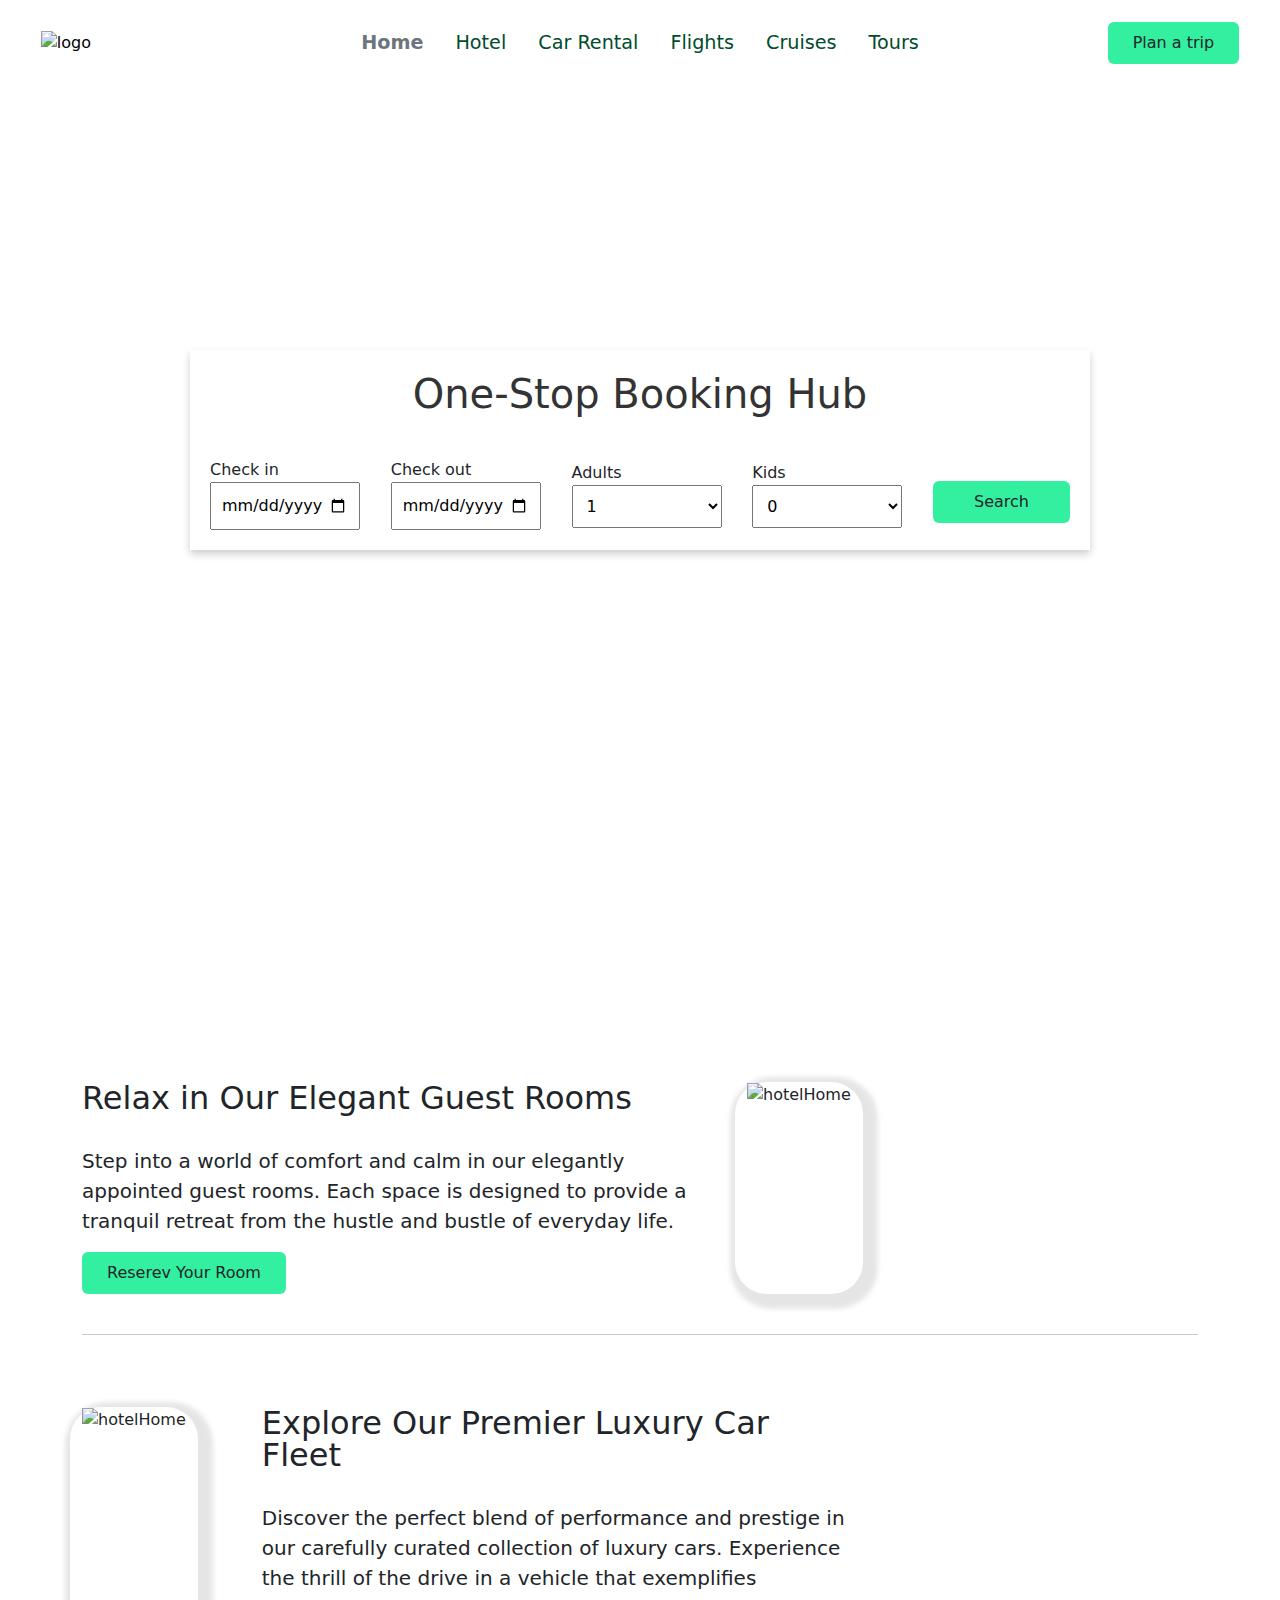
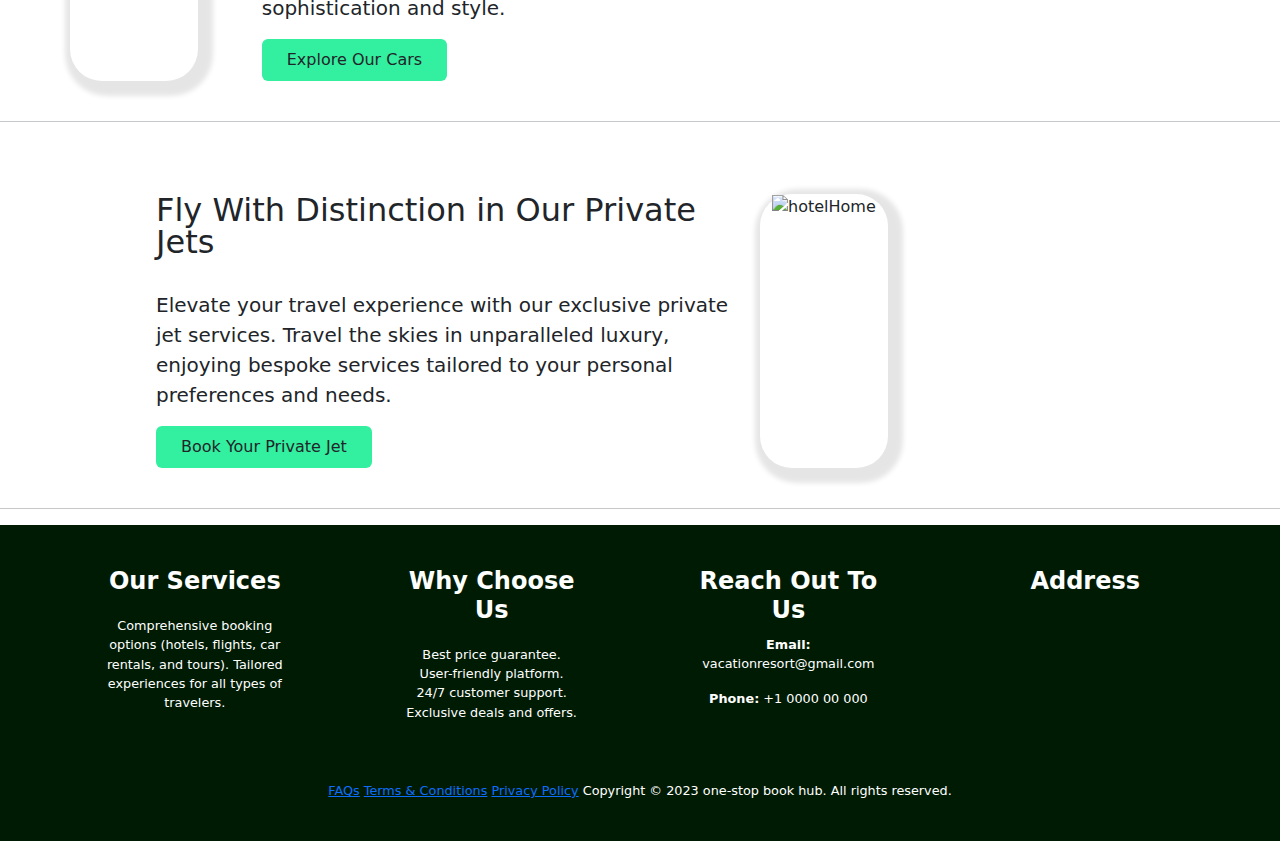
==== index.html @ 23ec32e1 "overnight stay function with updated design" ====
<!doctype html>
<html lang="en">
  <head>
    <meta charset="UTF-8" />
    <meta name="viewport" content="width=device-width, initial-scale=1.0" />
    <title>Mukarnas Spa Resort</title>
    <link
      href="https://cdn.jsdelivr.net/npm/bootstrap@5.3.3/dist/css/bootstrap.min.css"
      rel="stylesheet"
      integrity="sha384-QWTKZyjpPEjISv5WaRU9OFeRpok6YctnYmDr5pNlyT2bRjXh0JMhjY6hW+ALEwIH"
      crossorigin="anonymous"
    />
    <link rel="stylesheet" href="css/style.css" />
  </head>
  <body>
    <header
      class="d-flex align-items-center justify-content-center justify-content-md-between"
    >
      <div class="col-md-3 mb-2 mb-md-0">
        <a
          href="/"
          class="d-inline-flex link-body-emphasis text-decoration-none"
        >
          <img src="images/logo1.png" class="bi" width="90" alt="logo" />
        </a>
      </div>
      <ul class="nav col-12 col-md-auto mb-3 justify-content-center mb-md-0">
        <li>
          <a href="index.html" class="nav-link px-3 link-secondary navText"
            ><b>Home</b></a
          >
        </li>
        <li><a href="hotel.html" class="nav-link px-3 navText">Hotel</a></li>
        <li><a href="#" class="nav-link px-3 navText">Car Rental</a></li>
        <li><a href="#" class="nav-link px-3 navText">Flights</a></li>
        <li><a href="#" class="nav-link px-3 navText">Cruises</a></li>
        <li><a href="#" class="nav-link px-3 navText">Tours</a></li>
      </ul>

      <div class="col-md-3 text-end">
        <a href="booking.html" type="button" class="btn btnCustom"
          >Plan a trip</a
        >
      </div>
    </header>
    <div class="video-container">
      <video autoplay loop muted playsinline>
        <source src="images/hero-section.mp4" type="video/mp4" />
        Your browser does not support the video tag.
      </video>
    </div>
    <div class="bookingForm">
      <h1>One-Stop Booking Hub</h1>
      <div class="form-container">
        <div class="form-group">
          <label for="checkin">Check in</label>
          <input type="date" id="checkin" name="checkin" />
        </div>
        <div class="form-group">
          <label for="checkout">Check out</label>
          <input type="date" id="checkout" name="checkout" />
        </div>
        <div class="form-group">
          <label for="adults">Adults</label>
          <select id="adults" name="adults">
            <option value="1">1</option>
            <option value="2">2</option>
            <option value="3">3</option>
            <option value="3">4</option>
          </select>
        </div>
        <div class="form-group">
          <label for="kids">Kids</label>
          <select id="kids" name="kids">
            <option value="0">0</option>
            <option value="1">1</option>
            <option value="2">2</option>
            <option value="3">3</option>
            <option value="4">4</option>
          </select>
        </div>
        <a href="hotel.html" class="btn btnCustom1">Search</a>
      </div>
    </div>
    <section>
      <div class="container marketing">
        <div class="row featurette marketing1">
          <div class="col-md-7">
            <h2 class="featurette-heading fw-normal lh-1">
              Relax in Our Elegant Guest Rooms
            </h2>
            <br />
            <p class="lead">
              Step into a world of comfort and calm in our elegantly appointed
              guest rooms. Each space is designed to provide a tranquil retreat
              from the hustle and bustle of everyday life.
            </p>
            <a href="plan-a-trip.html" type="button" class="btn btnCustom"
              >Reserev Your Room</a
            >
          </div>

          <div class="col-md-5 homeShowcase">
            <img src="images/hotel-home.webp" alt="hotelHome" width="500px" />
          </div>
        </div>
        <br />
        <hr class="featurette-divider" />
        <br />
        <div class="row featurette">
          <div class="col-md-7 order-md-5 carPadding">
            <h2 class="featurette-heading fw-normal lh-1">
              Explore Our Premier Luxury Car Fleet
            </h2>
            <br />
            <p class="lead">
              Discover the perfect blend of performance and prestige in our
              carefully curated collection of luxury cars. Experience the thrill
              of the drive in a vehicle that exemplifies sophistication and
              style.
            </p>
            <a href="plan-a-trip.html" type="button" class="btn btnCustom"
              >Explore Our Cars</a
            >
          </div>
          <div class="col-md-5 order-md-1 homeShowcase">
            <img src="images/car-home.jpeg" alt="hotelHome" width="450px" />
          </div>
        </div>
      </div>
      <br />
      <hr class="featurette-divider" />
      <br />
      <div class="row featurette flightsSection">
        <div class="col-md-7">
          <h2 class="featurette-heading fw-normal lh-1">
            Fly With Distinction in Our Private Jets
          </h2>
          <br>
          <p class="lead">
            Elevate your travel experience with our exclusive private jet
            services. Travel the skies in unparalleled luxury, enjoying bespoke
            services tailored to your personal preferences and needs.
          </p>
          <a href="plan-a-trip.html" type="button" class="btn btnCustom"
              >Book Your Private Jet</a
            >
        </div>
        <div class="col-md-1 homeShowcase">
          <img src="images/flight2.jpeg" alt="hotelHome" width="500px" />
        </div>
      </div>
      <br />
      <hr class="featurette-divider" />
    </section>
    <footer class="footer">
      <div class="footerContainer">
        <div class="footerCol">
          <h3 class="footerTitle">Our Services</h3>
          <p class="footerText">
            Comprehensive booking options (hotels, flights, car rentals, and
            tours). Tailored experiences for all types of travelers.
          </p>
        </div>
        <div class="footerCol">
          <h3 class="footerTitle">Why Choose Us</h3>
          <p class="footerText">
            Best price guarantee. <br />
            User-friendly platform. <br />
            24/7 customer support. <br />
            Exclusive deals and offers.
          </p>
        </div>
        <div class="footerCol">
          <h4>Reach Out To Us</h4>
          <p><span>Email:</span> vacationresort@gmail.com</p>
          <p><span>Phone:</span> +1 0000 00 000</p>
        </div>
        <div class="footerCol">
          <h4>Address</h4>
          <div class="mapOuter">
            <div class="gmapCanvas">
              <iframe
                src="https://www.google.com/maps/embed?pb=!1m18!1m12!1m3!1d3482.0431096918974!2d-81.00765158917407!3d29.222286456953142!2m3!1f0!2f0!3f0!3m2!1i1024!2i768!4f13.1!3m3!1m2!1s0x88e6da16e2d50bfd%3A0x79fb5bd711b6cf66!2sWorld&#39;s%20Most%20Famous%20Beach!5e0!3m2!1sen!2sus!4v1715254131871!5m2!1sen!2sus"
                width="600"
                height="450"
                style="border: 0"
                allowfullscreen=""
                loading="lazy"
                referrerpolicy="no-referrer-when-downgrade"
              ></iframe>
              <link rel="stylesheet" href="" />
            </div>
          </div>
        </div>
      </div>
      <div class="footerBar">
        <a href="#" class="footerLink">FAQs</a>
        <a href="#" class="footerLink">Terms & Conditions</a>
        <a href="#" class="footerLink">Privacy Policy</a>
        <span> </span> Copyright © 2023 one-stop book hub. All rights reserved.
      </div>
    </footer>
  </body>
</html>
---- css/style.css ----
header {
  background: #ffffff;
  padding: 0px 20px;
  margin: 1.3em;
}

.navText {
  font-size: 1.2em;
  list-style: none;
  color: #004c2c;
}
.btnCustom {
  background-color: #33efa0;
  padding: 0.5em 1.5em;
}
.video-container {
  position: relative;
  height: 100vh;
  margin: 0em;
  /* overflow: hidden; */
}

video {
  width: 100%;
  height: 100%;
  object-fit: cover;
}

.form-container {
  display: flex;
  justify-content: space-between;
  align-items: center;
  flex-wrap: wrap;
}

.form-group {
  display: flex;
  flex-direction: column;
  margin-right: 10px; /* Adds space between form groups */
}

input[type="date"],
select {
  width: 150px;
}

.bookingForm {
  position: absolute;
  top: 50%;
  left: 50%;
  transform: translate(-50%, -50%);
  background: rgba(255, 255, 255, 0.8);
  padding: 20px;
  width: 900px;
  box-shadow: 0 4px 8px rgba(0, 0, 0, 0.2);
}

.bookingForm h1 {
  color: #333;
  text-align: center;
  margin-bottom: 1em;
}

.bookingForm form {
  margin-top: 3em;
  display: grid;
  gap: 10px;
}

.bookingForm input,
.bookingForm select {
  padding: 10px;
}
.marketing1 {
  padding-top: 4em;
}
.flightsSection {
  margin-left: 9em;
  margin-right: 5em;
}
.btnCustom1 {
  background-color: #33efa0;
  padding: 0.5em 2.5em;
  margin-top: 1em;
  text-align: center;
  display: flex;
  flex-direction: column;
}
.btnCustom2 {
  background-color: #33efa0;
  text-align: center;
  padding: 0.5em;
  font-size: 1.5em;
}
.row {
  margin-top: 2em;
}
/* .checked {
  color: orange;
}
.checked1 {
  color: orange;
  padding-left: 0.5em;
} */
.footer {
  width: 100%;
  background-color: #001b03;
  color: white;
  padding: 2em;
}

.footerContainer {
  display: flex;
  flex-wrap: wrap;
  justify-content: space-evenly;
  align-items: flex-start;
  gap: 24px;
  color: var(--secondary-color);
}

.footerCol {
  flex: 1;
  max-width: 200px;
  margin: 10px;
  text-align: center;
  flex-direction: column;
}

.footerCol:nth-child(2) {
  margin-top: 10px;
}

.footerCol h3 {
  color: white;
  font-size: 1.5rem;
  font-weight: 600;
  margin-bottom: 20px;
}

.footerCol h3 span {
  color: white;
}

.footerCol p {
  font-size: 0.8rem;
  cursor: pointer;
  transition: 0.3s;
}

.footerCol p:hover {
  color: #00ff9d;
  font-size: 15px;
}

.footerCol p span {
  font-weight: 600;
}

.footerCol h4 {
  font-size: 1.5rem;
  font-weight: 600;
  margin-bottom: 10px;
}

.footerBar {
  max-width: var(--max-width);
  margin-top: 2em;
  padding: 0.5rem;
  text-align: center;
  font-size: 0.8rem;
}

.gmapCanvas {
  overflow: hidden;
  height: 8em;
  width: 10em;
}

.trip {
  background-color: var(--secondary-color);
  max-width: var(--max-width);
}

.tripContainer :is(.sectionTitle, .sectionSubtitle, .view__all) {
  text-align: center;
  margin-right: auto;
  margin-left: auto;
}

.tripGrid {
  display: grid;
  grid-template-columns: repeat(3, 1fr);
  gap: 2rem;
  margin: 4rem 0;
}
.hotelM {
  padding: 2em 2em 2em 2em;
  background-color: #f7fffccc;
  box-shadow: #003921;
}
.tripCard {
  border-radius: 1rem;
  overflow: hidden;
  box-shadow: 5px 5px 30px rgba(0, 0, 0, 0.1);
}

.tripCard:hover {
  transform: scale(1.1);
  cursor: pointer;
}

.tripDetails {
  padding: 1rem;
  display: grid;
  font-size: 1.5rem;
  font-weight: 600;
  color: var(--text-same);
  background-color: var(--extra-light);
  cursor: pointer;
}

.tripCardDetails {
  align-items: center;
  padding-right: 3em;
}
.tripDetails1 {
  display: grid;
  gap: 0.5rem;
  font-size: 0.8rem;
  font-weight: 300;
  color: var(--text-same);
  background-color: var(--extra-light);
  cursor: pointer;
}
.tripDetails1 span {
  font-size: 1.1em;
  font-weight: 350;
}
.rating {
  color: goldenrod;
}

.bookingPrice {
  display: flex;
  align-items: flex-end;
  text-size-adjust: 35px;
  justify-content: space-between;
}

.price {
  font-weight: 400px;
  font-size: 1.2em;
}
.priceSpan {
  font-size: 0.7em;
}

.book__now {
  padding: 0.5rem 1.5rem;
  color: var(--primary-color);
  outline: none;
  border: 1px solid var(--primary-color);
  border-radius: 5rem;
  background-color: transparent;
  cursor: pointer;
  transition: 0.3s;
}

.book__now:hover {
  color: var(--extra-light);
  background-color: var(--primary-color);
}

.homeShowcase {
  width: fit-content;
  border-radius: 2em;
  overflow: -moz-hidden-unscrollable;
  box-shadow: 5px 5px 5px 10px rgba(0, 0, 0, 0.1);
  transition: 2s;
}

.homeShowcase:hover {
  transform: scale(1.1);
  cursor: pointer;
}

.carPadding {
  padding-left: 4em;
}

.boxShadow {
padding-top: 3em;
padding-bottom: 5em;
padding-left: 5em;
padding-right: 5em;
box-shadow: 5px 5px 30px rgba(0, 0, 0, 0.1);
border-radius: 2em;
background-color: #ffffff;

}
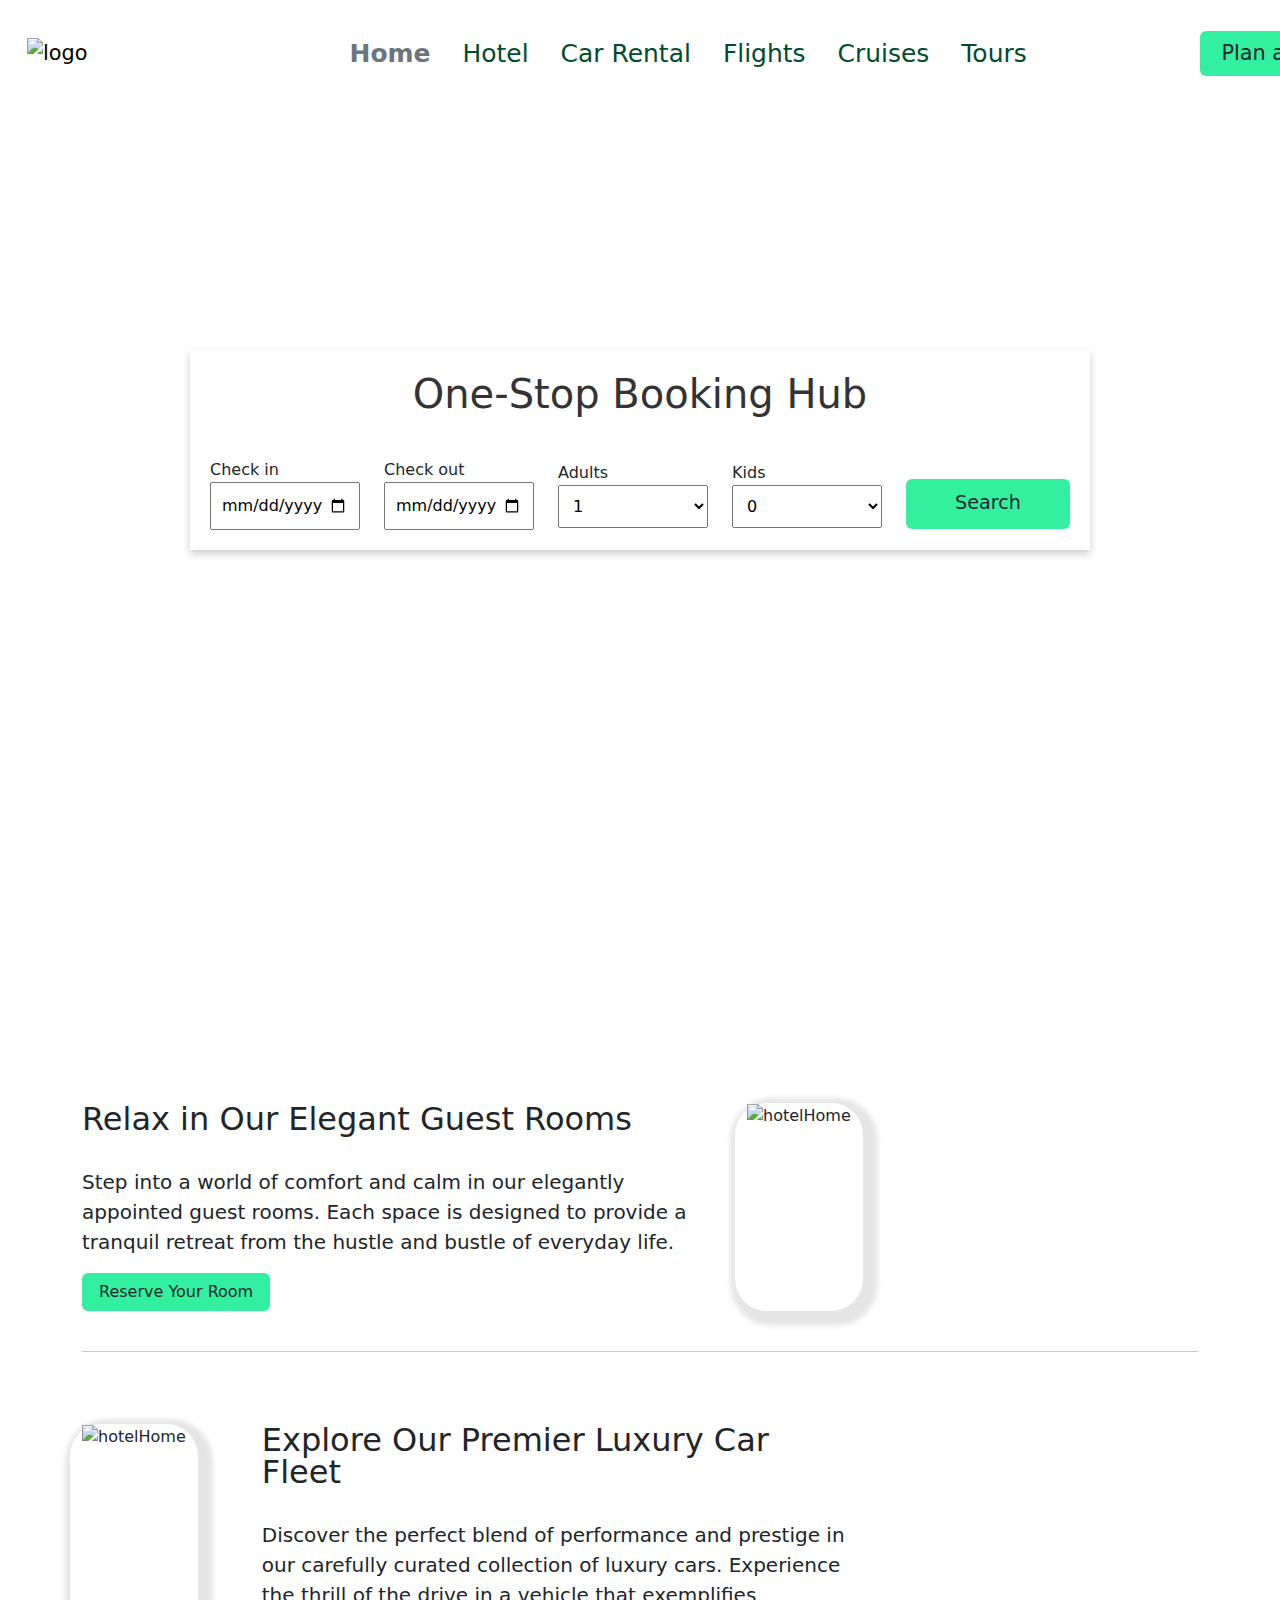
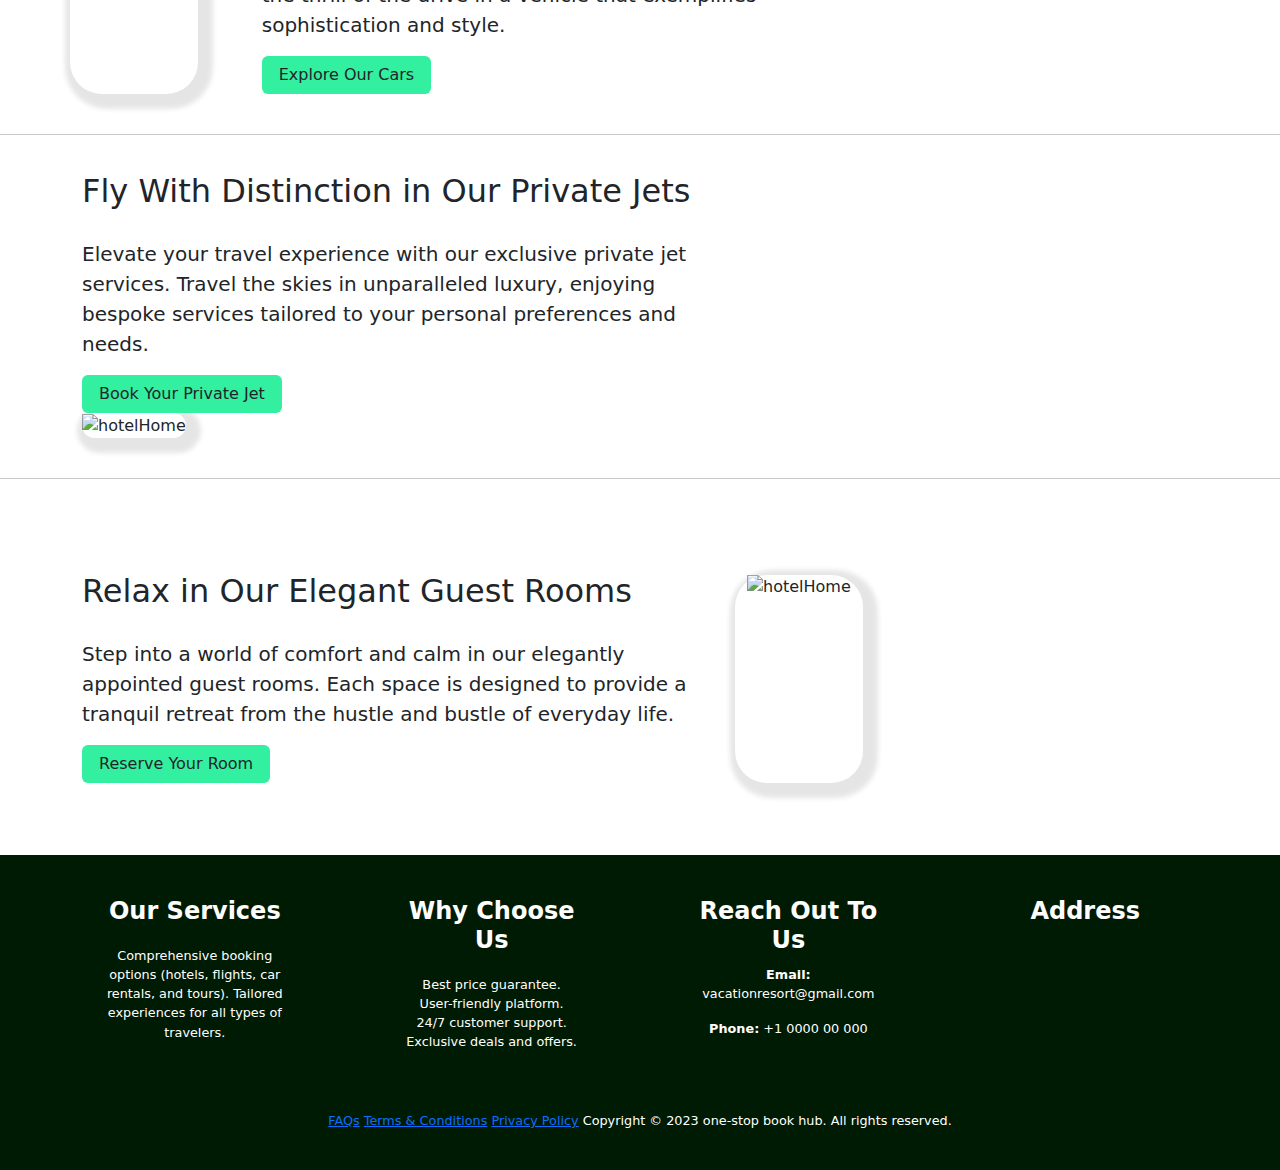
==== commit 7bed6f5b: "fixing alignment" ====
--- a/index.html
+++ b/index.html
@@ -31,7 +31,9 @@
           >
         </li>
         <li><a href="hotel.html" class="nav-link px-3 navText">Hotel</a></li>
-        <li><a href="#" class="nav-link px-3 navText">Car Rental</a></li>
+        <li>
+          <a href="car-rental.html" class="nav-link px-3 navText">Car Rental</a>
+        </li>
         <li><a href="#" class="nav-link px-3 navText">Flights</a></li>
         <li><a href="#" class="nav-link px-3 navText">Cruises</a></li>
         <li><a href="#" class="nav-link px-3 navText">Tours</a></li>
@@ -95,8 +97,8 @@
               guest rooms. Each space is designed to provide a tranquil retreat
               from the hustle and bustle of everyday life.
             </p>
-            <a href="plan-a-trip.html" type="button" class="btn btnCustom"
-              >Reserev Your Room</a
+            <a href="plan-a-trip.html" class="btn btnCustom"
+              >Reserve Your Room</a
             >
           </div>
 
@@ -131,27 +133,50 @@
       <br />
       <hr class="featurette-divider" />
       <br />
-      <div class="row featurette flightsSection">
+      <div class="container marketing">
         <div class="col-md-7">
           <h2 class="featurette-heading fw-normal lh-1">
             Fly With Distinction in Our Private Jets
           </h2>
-          <br>
+          <br />
           <p class="lead">
             Elevate your travel experience with our exclusive private jet
             services. Travel the skies in unparalleled luxury, enjoying bespoke
             services tailored to your personal preferences and needs.
           </p>
           <a href="plan-a-trip.html" type="button" class="btn btnCustom"
-              >Book Your Private Jet</a
-            >
-        </div>
-        <div class="col-md-1 homeShowcase">
+            >Book Your Private Jet</a
+          >
+        </div>
+        <div class="col-md-3 homeShowcase">
           <img src="images/flight2.jpeg" alt="hotelHome" width="500px" />
         </div>
       </div>
       <br />
       <hr class="featurette-divider" />
+      <div class="container marketing">
+        <div class="row featurette marketing1">
+          <div class="col-md-7">
+            <h2 class="featurette-heading fw-normal lh-1">
+              Relax in Our Elegant Guest Rooms
+            </h2>
+            <br />
+            <p class="lead">
+              Step into a world of comfort and calm in our elegantly appointed
+              guest rooms. Each space is designed to provide a tranquil retreat
+              from the hustle and bustle of everyday life.
+            </p>
+            <a href="plan-a-trip.html" class="btn btnCustom"
+              >Reserve Your Room</a
+            >
+          </div>
+
+          <div class="col-md-5 homeShowcase">
+            <img src="images/hotel-home.webp" alt="hotelHome" width="500px" />
+          </div>
+        </div>
+        <br>
+        <br><br>
     </section>
     <footer class="footer">
       <div class="footerContainer">
--- a/css/style.css
+++ b/css/style.css
@@ -1,7 +1,7 @@
 header {
   background: #ffffff;
-  padding: 0px 20px;
   margin: 1.3em;
+  font-size: 1.3em;
 }
 
 .navText {
@@ -11,7 +11,16 @@
 }
 .btnCustom {
   background-color: #33efa0;
-  padding: 0.5em 1.5em;
+  font-size: 1em;
+  padding-left: 1em;
+  padding-right: 1em;
+}
+
+.btnCustom4 {
+  background-color: #33efa0;
+  font-size: 0.8em;
+  padding-left: 1em;
+  padding-right: 1em;
 }
 .video-container {
   position: relative;
@@ -80,6 +89,7 @@
 }
 .btnCustom1 {
   background-color: #33efa0;
+  font-size: 1.2em;
   padding: 0.5em 2.5em;
   margin-top: 1em;
   text-align: center;
@@ -190,9 +200,19 @@
 .tripGrid {
   display: grid;
   grid-template-columns: repeat(3, 1fr);
-  gap: 2rem;
-  margin: 4rem 0;
-}
+  gap: 20px;
+  padding: 20px;
+}
+
+@media (width < 1000px) {
+  .tripGrid {
+    grid-template-columns: repeat(
+      1,
+      1fr
+    ); /* Switch to a single column on small screens */
+  }
+}
+
 .hotelM {
   padding: 2em 2em 2em 2em;
   background-color: #f7fffccc;
@@ -212,7 +232,7 @@
 .tripDetails {
   padding: 1rem;
   display: grid;
-  font-size: 1.5rem;
+  font-size: 1.8rem;
   font-weight: 600;
   color: var(--text-same);
   background-color: var(--extra-light);
@@ -226,7 +246,7 @@
 .tripDetails1 {
   display: grid;
   gap: 0.5rem;
-  font-size: 0.8rem;
+  font-size: 1rem;
   font-weight: 300;
   color: var(--text-same);
   background-color: var(--extra-light);
@@ -289,12 +309,11 @@
 }
 
 .boxShadow {
-padding-top: 3em;
-padding-bottom: 5em;
-padding-left: 5em;
-padding-right: 5em;
-box-shadow: 5px 5px 30px rgba(0, 0, 0, 0.1);
-border-radius: 2em;
-background-color: #ffffff;
-
-}+  padding-top: 3em;
+  padding-bottom: 5em;
+  padding-left: 5em;
+  padding-right: 5em;
+  box-shadow: 5px 5px 30px rgba(0, 0, 0, 0.1);
+  border-radius: 2em;
+  background-color: #ffffff;
+}
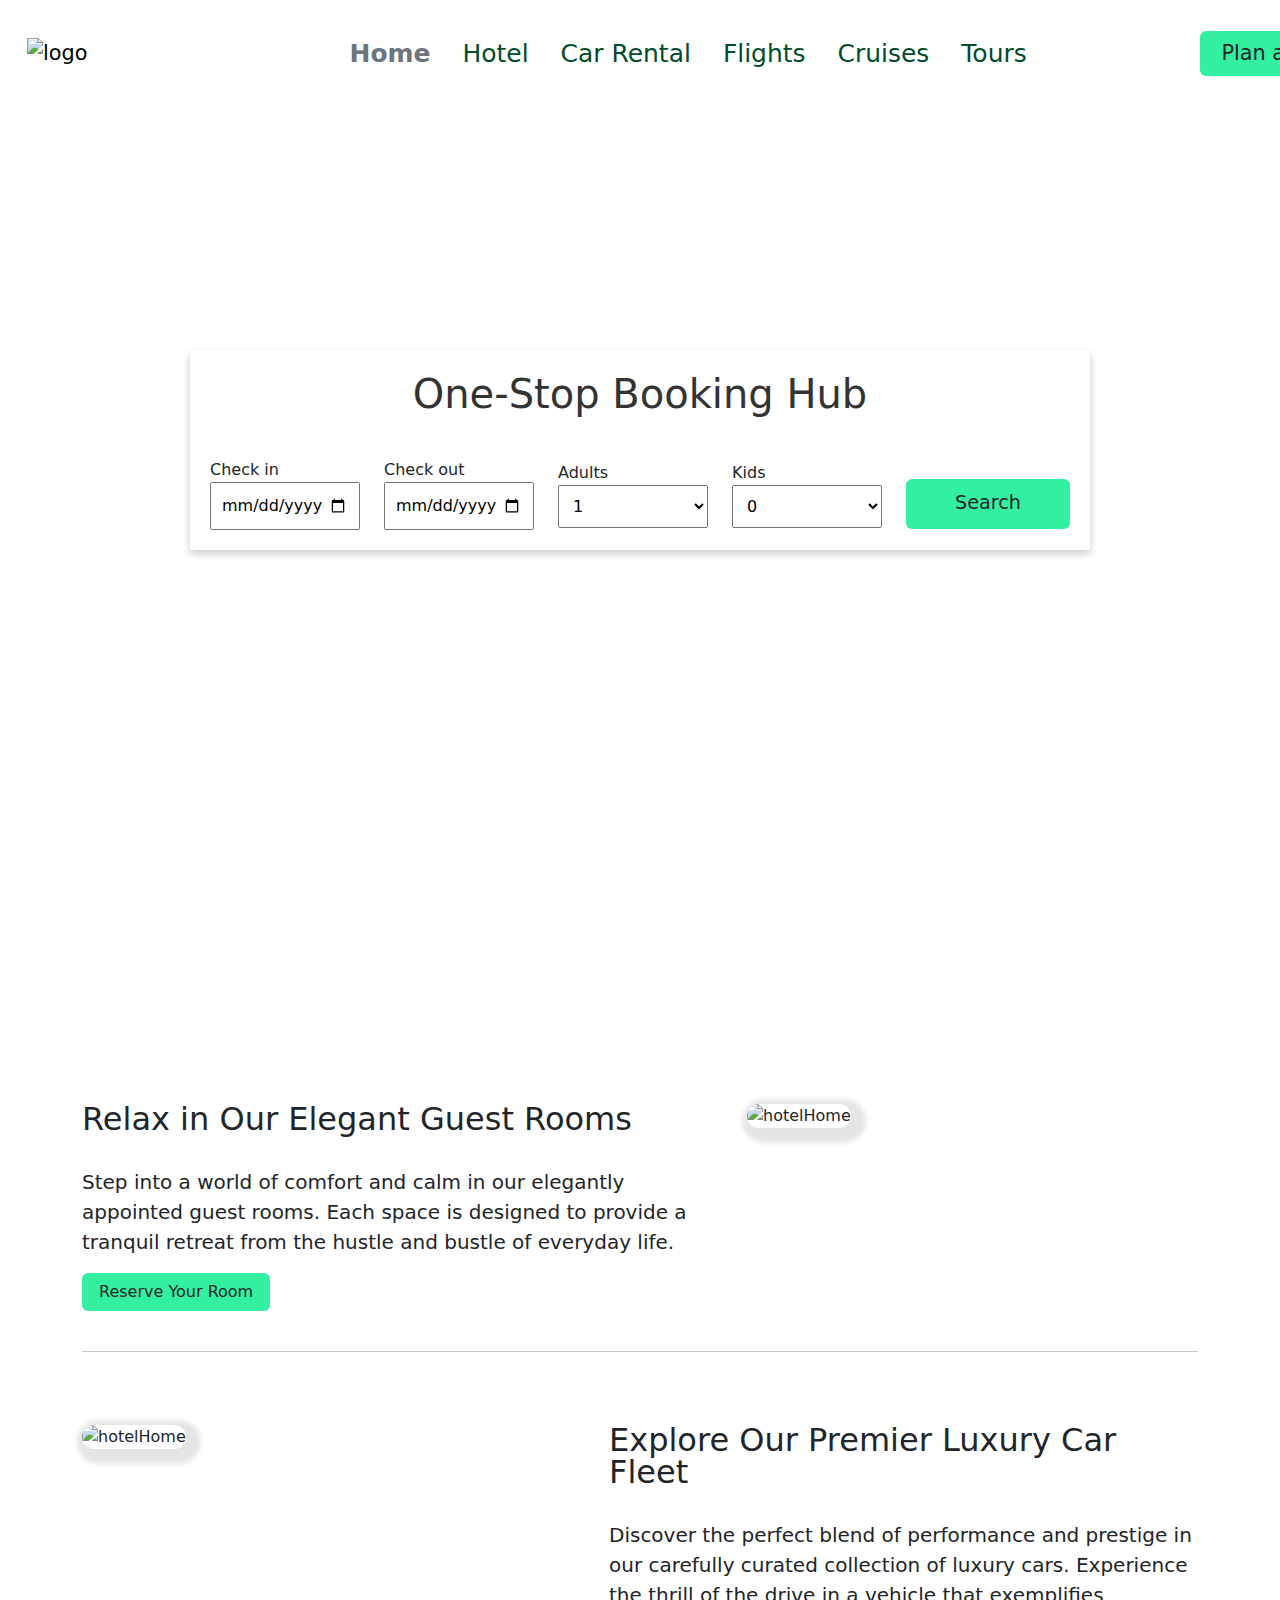
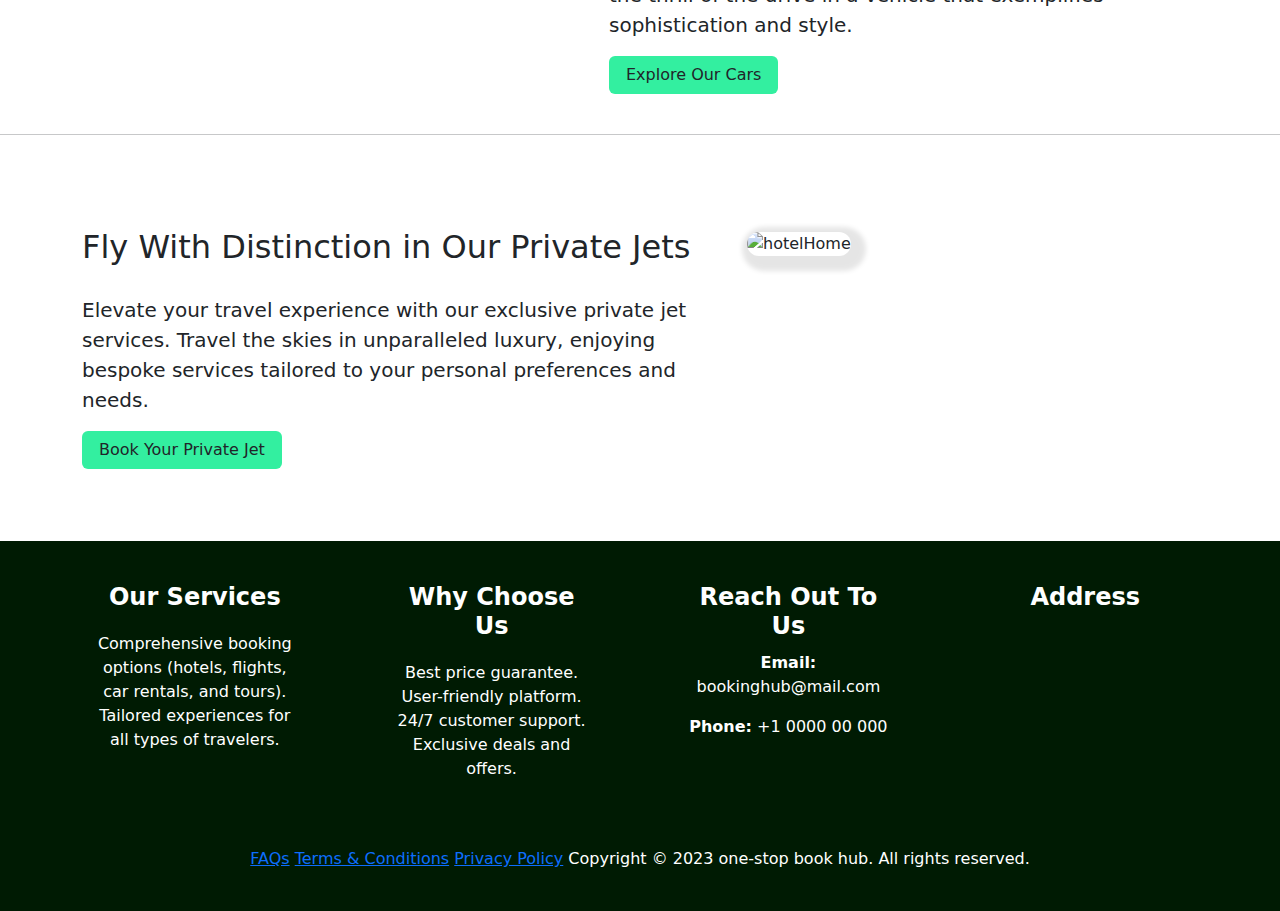
==== commit f0adedb3: "added map" ====
--- a/index.html
+++ b/index.html
@@ -102,8 +102,8 @@
             >
           </div>
 
-          <div class="col-md-5 homeShowcase">
-            <img src="images/hotel-home.webp" alt="hotelHome" width="500px" />
+          <div class="col-md-5">
+            <img src="images/hotel-home.webp" alt="hotelHome"class="homeShowcase" />
           </div>
         </div>
         <br />
@@ -125,31 +125,9 @@
               >Explore Our Cars</a
             >
           </div>
-          <div class="col-md-5 order-md-1 homeShowcase">
-            <img src="images/car-home.jpeg" alt="hotelHome" width="450px" />
+          <div class="col-md-5 order-md-1 ">
+            <img src="images/car-home.jpeg" alt="hotelHome" class="homeShowcase" />
           </div>
-        </div>
-      </div>
-      <br />
-      <hr class="featurette-divider" />
-      <br />
-      <div class="container marketing">
-        <div class="col-md-7">
-          <h2 class="featurette-heading fw-normal lh-1">
-            Fly With Distinction in Our Private Jets
-          </h2>
-          <br />
-          <p class="lead">
-            Elevate your travel experience with our exclusive private jet
-            services. Travel the skies in unparalleled luxury, enjoying bespoke
-            services tailored to your personal preferences and needs.
-          </p>
-          <a href="plan-a-trip.html" type="button" class="btn btnCustom"
-            >Book Your Private Jet</a
-          >
-        </div>
-        <div class="col-md-3 homeShowcase">
-          <img src="images/flight2.jpeg" alt="hotelHome" width="500px" />
         </div>
       </div>
       <br />
@@ -158,21 +136,19 @@
         <div class="row featurette marketing1">
           <div class="col-md-7">
             <h2 class="featurette-heading fw-normal lh-1">
-              Relax in Our Elegant Guest Rooms
+              Fly With Distinction in Our Private Jets
             </h2>
             <br />
             <p class="lead">
-              Step into a world of comfort and calm in our elegantly appointed
-              guest rooms. Each space is designed to provide a tranquil retreat
-              from the hustle and bustle of everyday life.
+              Elevate your travel experience with our exclusive private jet services. Travel the skies in unparalleled luxury, enjoying bespoke services tailored to your personal preferences and needs.
             </p>
             <a href="plan-a-trip.html" class="btn btnCustom"
-              >Reserve Your Room</a
+              >Book Your Private Jet</a
             >
           </div>
 
-          <div class="col-md-5 homeShowcase">
-            <img src="images/hotel-home.webp" alt="hotelHome" width="500px" />
+          <div class="col-md-5">
+            <img src="images/flight2.jpeg" alt="hotelHome" class="homeShowcase" />
           </div>
         </div>
         <br>
@@ -198,24 +174,14 @@
         </div>
         <div class="footerCol">
           <h4>Reach Out To Us</h4>
-          <p><span>Email:</span> vacationresort@gmail.com</p>
+          <p><span>Email:</span> bookinghub@mail.com</p>
           <p><span>Phone:</span> +1 0000 00 000</p>
         </div>
         <div class="footerCol">
           <h4>Address</h4>
           <div class="mapOuter">
-            <div class="gmapCanvas">
-              <iframe
-                src="https://www.google.com/maps/embed?pb=!1m18!1m12!1m3!1d3482.0431096918974!2d-81.00765158917407!3d29.222286456953142!2m3!1f0!2f0!3f0!3m2!1i1024!2i768!4f13.1!3m3!1m2!1s0x88e6da16e2d50bfd%3A0x79fb5bd711b6cf66!2sWorld&#39;s%20Most%20Famous%20Beach!5e0!3m2!1sen!2sus!4v1715254131871!5m2!1sen!2sus"
-                width="600"
-                height="450"
-                style="border: 0"
-                allowfullscreen=""
-                loading="lazy"
-                referrerpolicy="no-referrer-when-downgrade"
-              ></iframe>
-              <link rel="stylesheet" href="" />
-            </div>
+            <div class="google-map">
+              <iframe src="https://www.google.com/maps/embed?pb=!1m18!1m12!1m3!1d5879.092213333417!2d-73.98812288866775!3d40.75797873468062!2m3!1f0!2f0!3f0!3m2!1i1024!2i768!4f13.1!3m3!1m2!1s0x89c25855c6480299%3A0x55194ec5a1ae072e!2sTimes%20Square!5e1!3m2!1sen!2sus!4v1715399397093!5m2!1sen!2sus" width="200" style="border:0;" allowfullscreen="" loading="lazy" referrerpolicy="no-referrer-when-downgrade"></iframe>         </div>
           </div>
         </div>
       </div>
@@ -223,7 +189,7 @@
         <a href="#" class="footerLink">FAQs</a>
         <a href="#" class="footerLink">Terms & Conditions</a>
         <a href="#" class="footerLink">Privacy Policy</a>
-        <span> </span> Copyright © 2023 one-stop book hub. All rights reserved.
+        Copyright © 2023 one-stop book hub. All rights reserved.
       </div>
     </footer>
   </body>
--- a/css/style.css
+++ b/css/style.css
@@ -102,6 +102,13 @@
   padding: 0.5em;
   font-size: 1.5em;
 }
+.btnCustom5 {
+  background-color: #33efa0;
+  text-align: center;
+  padding-right: 8em;
+  padding-left: 8em;
+  font-size: 1.5em;
+}
 .row {
   margin-top: 2em;
 }
@@ -152,7 +159,7 @@
 }
 
 .footerCol p {
-  font-size: 0.8rem;
+  font-size: 1rem;
   cursor: pointer;
   transition: 0.3s;
 }
@@ -177,14 +184,14 @@
   margin-top: 2em;
   padding: 0.5rem;
   text-align: center;
-  font-size: 0.8rem;
-}
-
-.gmapCanvas {
+  font-size: 1rem;
+}
+
+/* .gmapCanvas {
   overflow: hidden;
   height: 8em;
   width: 10em;
-}
+} */
 
 .trip {
   background-color: var(--secondary-color);
@@ -200,8 +207,17 @@
 .tripGrid {
   display: grid;
   grid-template-columns: repeat(3, 1fr);
-  gap: 20px;
+  gap: 50px;
   padding: 20px;
+}
+
+@media (width < 1500px) {
+  .tripGrid {
+    grid-template-columns: repeat(
+      2,
+      1fr
+    ); /* Switch to a single column on small screens */
+  }
 }
 
 @media (width < 1000px) {
@@ -209,14 +225,33 @@
     grid-template-columns: repeat(
       1,
       1fr
-    ); /* Switch to a single column on small screens */
+    ); 
   }
 }
 
+#results {
+  display: none;
+}
+.carRentalBg {
+  background-color: #f7fffccc;
+  
+}
+.hotelM1 {
+  max-width: fit-content;
+  font-size: 1.2em;
+  display: flex;
+    justify-content: center; /* Horizontally center the content */
+    align-items: center; /* Vertically center the content (if needed) */
+    height: 100vh;
+    width: 80%; /* or any specific width */
+    margin: 0 auto;
+    
+}
 .hotelM {
   padding: 2em 2em 2em 2em;
   background-color: #f7fffccc;
   box-shadow: #003921;
+  border: 3px rgb(0, 80, 37);
 }
 .tripCard {
   border-radius: 1rem;
@@ -292,7 +327,7 @@
 }
 
 .homeShowcase {
-  width: fit-content;
+  width: 500px;
   border-radius: 2em;
   overflow: -moz-hidden-unscrollable;
   box-shadow: 5px 5px 5px 10px rgba(0, 0, 0, 0.1);
@@ -303,6 +338,7 @@
   transform: scale(1.1);
   cursor: pointer;
 }
+
 
 .carPadding {
   padding-left: 4em;
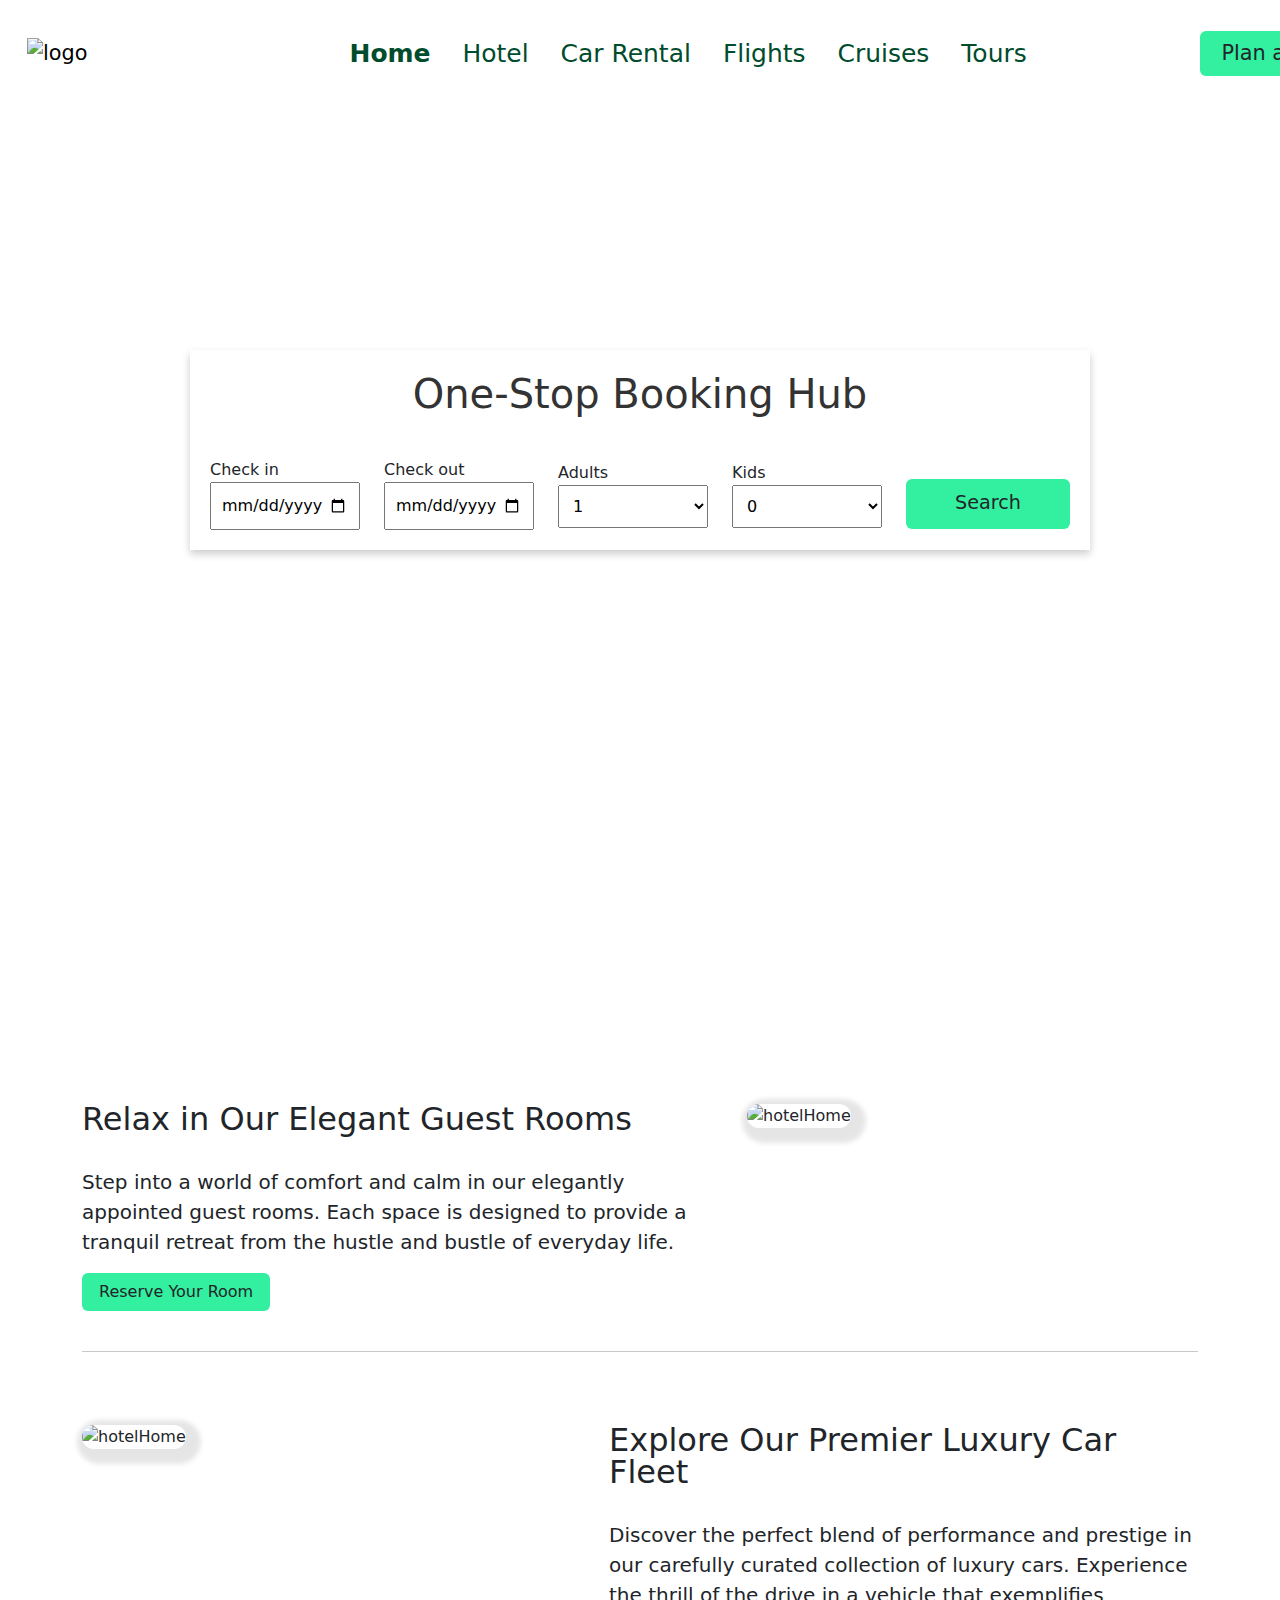
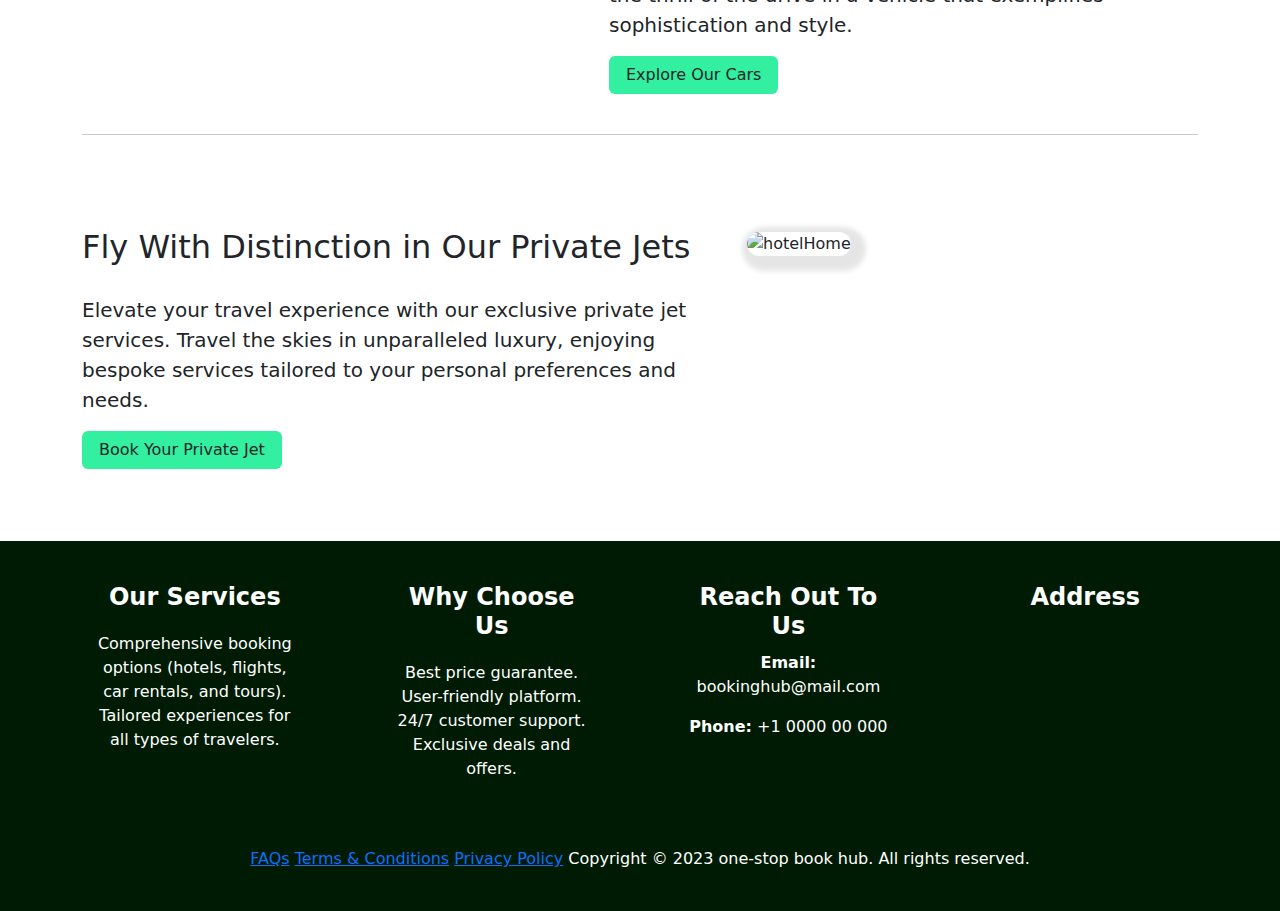
==== commit a017a5bd: "debug pages" ====
--- a/index.html
+++ b/index.html
@@ -26,9 +26,7 @@
       </div>
       <ul class="nav col-12 col-md-auto mb-3 justify-content-center mb-md-0">
         <li>
-          <a href="index.html" class="nav-link px-3 link-secondary navText"
-            ><b>Home</b></a
-          >
+          <a href="index.html" class="nav-link px-3 navText"><b>Home</b></a>
         </li>
         <li><a href="hotel.html" class="nav-link px-3 navText">Hotel</a></li>
         <li>
@@ -40,11 +38,10 @@
       </ul>
 
       <div class="col-md-3 text-end">
-        <a href="booking.html" type="button" class="btn btnCustom"
-          >Plan a trip</a
-        >
+        <a href="booking.html" class="btn btnCustom">Plan a trip</a>
       </div>
     </header>
+
     <div class="video-container">
       <video autoplay loop muted playsinline>
         <source src="images/hero-section.mp4" type="video/mp4" />
@@ -103,7 +100,11 @@
           </div>
 
           <div class="col-md-5">
-            <img src="images/hotel-home.webp" alt="hotelHome"class="homeShowcase" />
+            <img
+              src="images/hotel-home.webp"
+              alt="hotelHome"
+              class="homeShowcase"
+            />
           </div>
         </div>
         <br />
@@ -122,17 +123,19 @@
               style.
             </p>
             <a href="plan-a-trip.html" type="button" class="btn btnCustom"
-              >Explore Our Cars</a
-            >
-          </div>
-          <div class="col-md-5 order-md-1 ">
-            <img src="images/car-home.jpeg" alt="hotelHome" class="homeShowcase" />
-          </div>
-        </div>
-      </div>
-      <br />
-      <hr class="featurette-divider" />
-      <div class="container marketing">
+              >Explore Our Cars
+            </a>
+          </div>
+          <div class="col-md-5 order-md-1">
+            <img
+              src="images/car-home.jpeg"
+              alt="hotelHome"
+              class="homeShowcase"
+            />
+          </div>
+        </div>
+        <br />
+        <hr class="featurette-divider" />
         <div class="row featurette marketing1">
           <div class="col-md-7">
             <h2 class="featurette-heading fw-normal lh-1">
@@ -140,19 +143,25 @@
             </h2>
             <br />
             <p class="lead">
-              Elevate your travel experience with our exclusive private jet services. Travel the skies in unparalleled luxury, enjoying bespoke services tailored to your personal preferences and needs.
+              Elevate your travel experience with our exclusive private jet
+              services. Travel the skies in unparalleled luxury, enjoying
+              bespoke services tailored to your personal preferences and needs.
             </p>
             <a href="plan-a-trip.html" class="btn btnCustom"
               >Book Your Private Jet</a
             >
           </div>
-
           <div class="col-md-5">
-            <img src="images/flight2.jpeg" alt="hotelHome" class="homeShowcase" />
-          </div>
-        </div>
-        <br>
-        <br><br>
+            <img
+              src="images/flight2.jpeg"
+              alt="hotelHome"
+              class="homeShowcase"
+            />
+          </div>
+        </div>
+        <br />
+        <br /><br />
+      </div>
     </section>
     <footer class="footer">
       <div class="footerContainer">
@@ -181,7 +190,15 @@
           <h4>Address</h4>
           <div class="mapOuter">
             <div class="google-map">
-              <iframe src="https://www.google.com/maps/embed?pb=!1m18!1m12!1m3!1d5879.092213333417!2d-73.98812288866775!3d40.75797873468062!2m3!1f0!2f0!3f0!3m2!1i1024!2i768!4f13.1!3m3!1m2!1s0x89c25855c6480299%3A0x55194ec5a1ae072e!2sTimes%20Square!5e1!3m2!1sen!2sus!4v1715399397093!5m2!1sen!2sus" width="200" style="border:0;" allowfullscreen="" loading="lazy" referrerpolicy="no-referrer-when-downgrade"></iframe>         </div>
+              <iframe
+                src="https://www.google.com/maps/embed?pb=!1m18!1m12!1m3!1d5879.092213333417!2d-73.98812288866775!3d40.75797873468062!2m3!1f0!2f0!3f0!3m2!1i1024!2i768!4f13.1!3m3!1m2!1s0x89c25855c6480299%3A0x55194ec5a1ae072e!2sTimes%20Square!5e1!3m2!1sen!2sus!4v1715399397093!5m2!1sen!2sus"
+                width="200"
+                style="border: 0"
+                allowfullscreen=""
+                loading="lazy"
+                referrerpolicy="no-referrer-when-downgrade"
+              ></iframe>
+            </div>
           </div>
         </div>
       </div>
--- a/css/style.css
+++ b/css/style.css
@@ -187,12 +187,6 @@
   font-size: 1rem;
 }
 
-/* .gmapCanvas {
-  overflow: hidden;
-  height: 8em;
-  width: 10em;
-} */
-
 .trip {
   background-color: var(--secondary-color);
   max-width: var(--max-width);
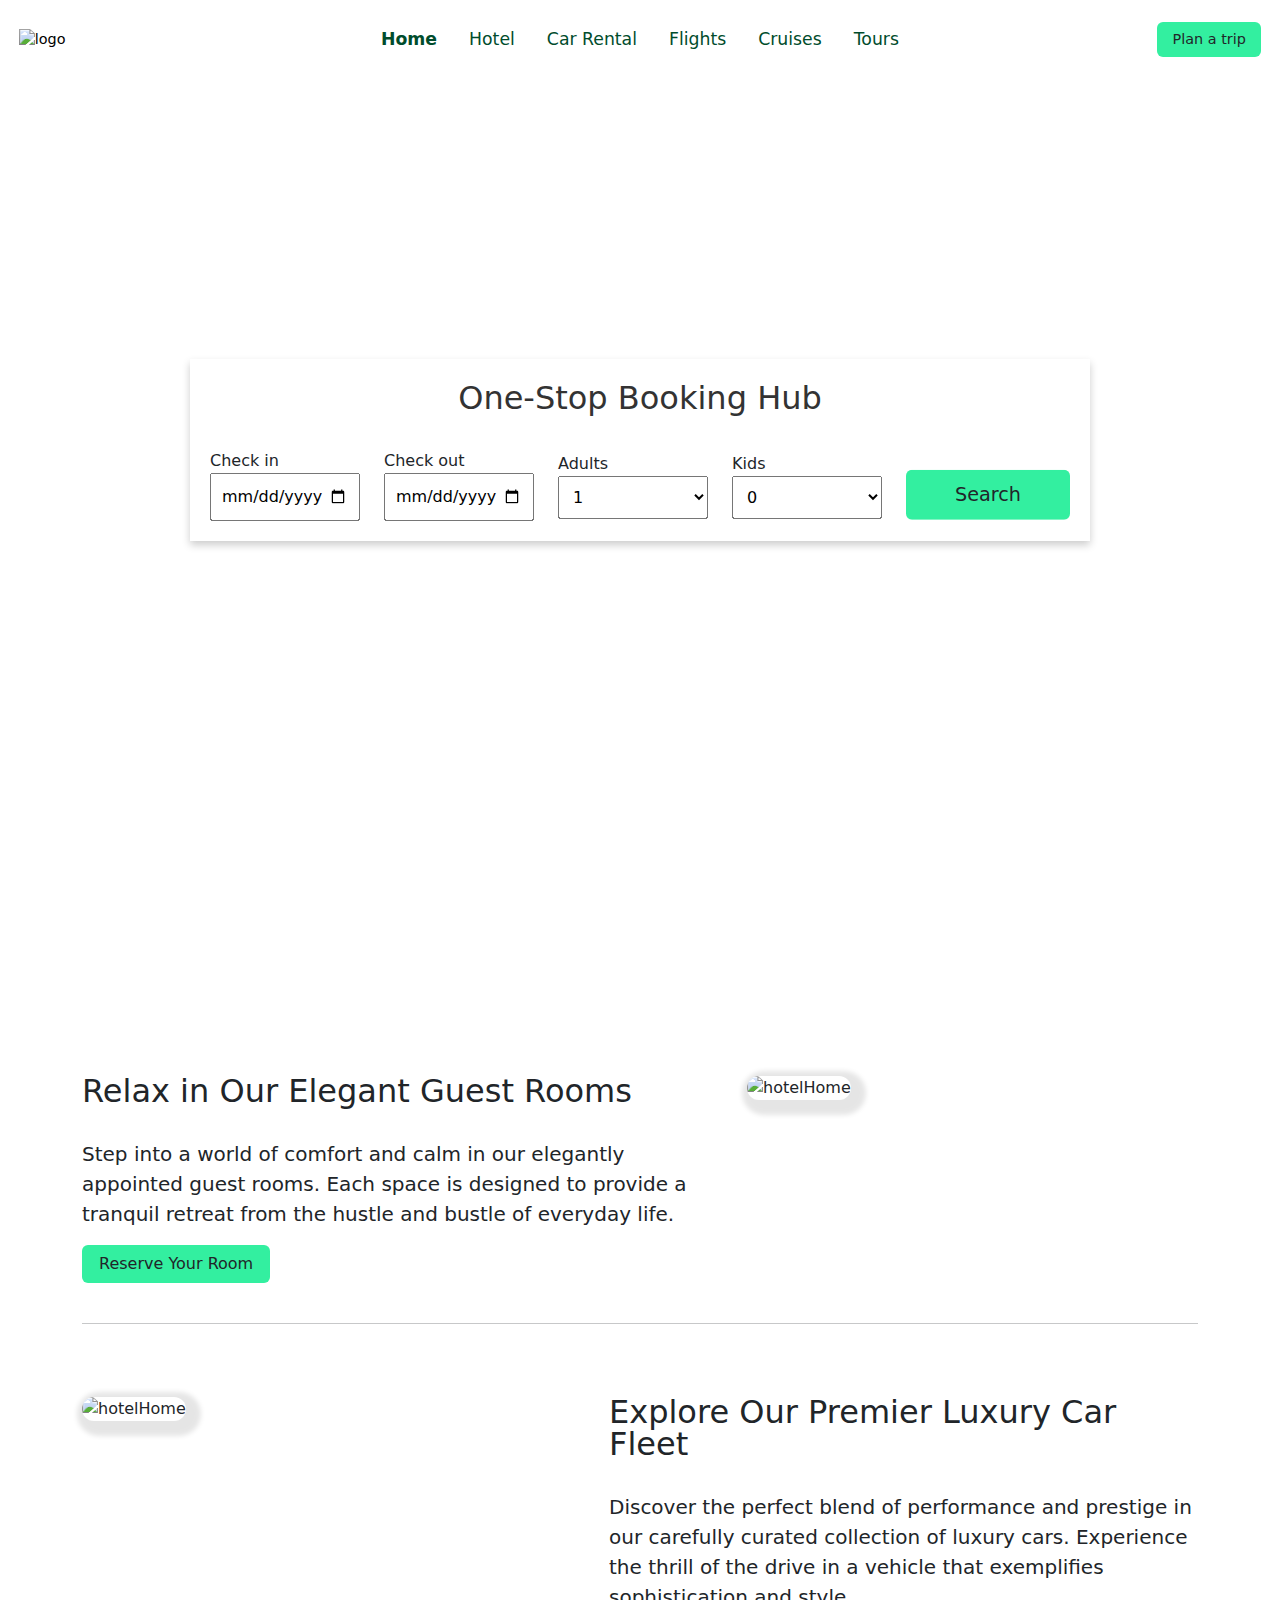
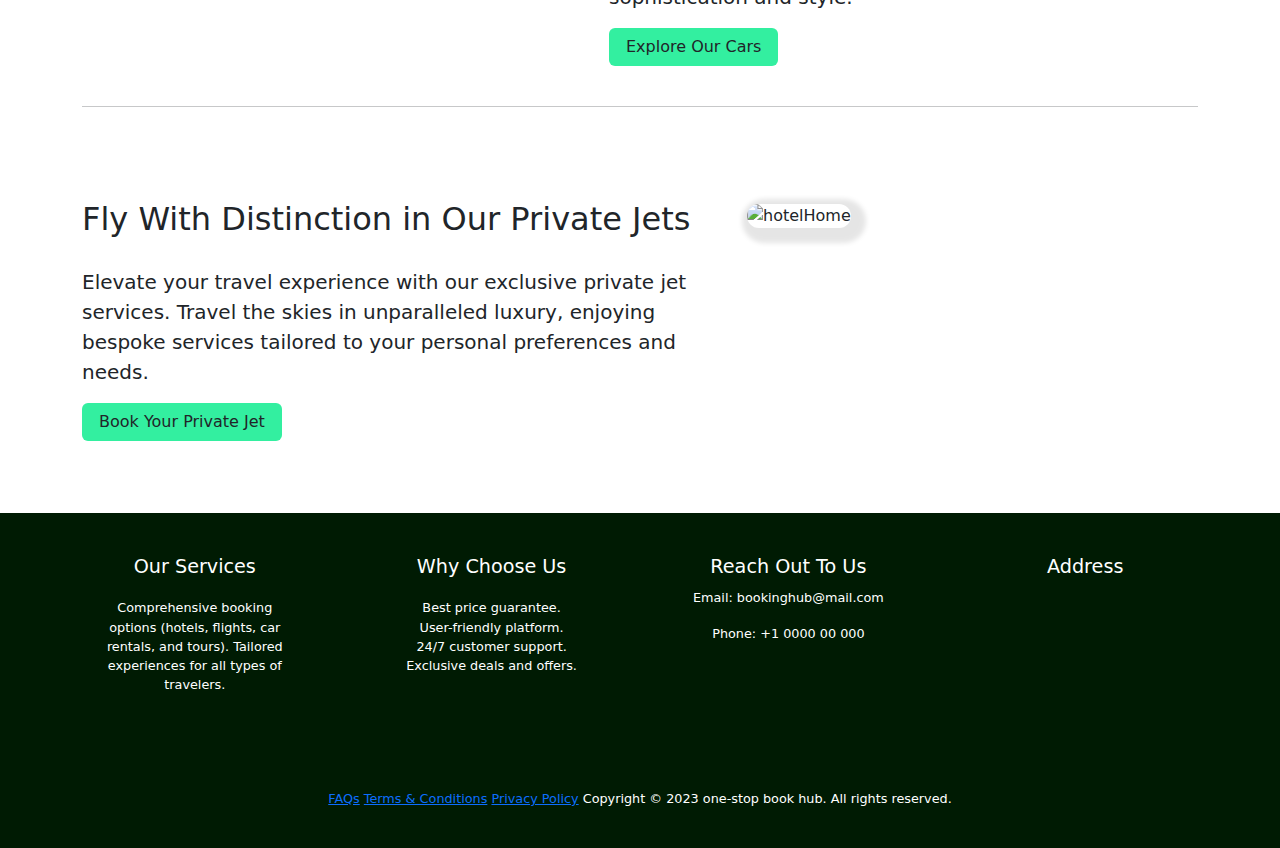
==== commit b8194a8d: "fix font sizes" ====
--- a/index.html
+++ b/index.html
@@ -49,7 +49,7 @@
       </video>
     </div>
     <div class="bookingForm">
-      <h1>One-Stop Booking Hub</h1>
+      <h2>One-Stop Booking Hub</h2>
       <div class="form-container">
         <div class="form-group">
           <label for="checkin">Check in</label>
--- a/css/style.css
+++ b/css/style.css
@@ -1,7 +1,7 @@
 header {
   background: #ffffff;
   margin: 1.3em;
-  font-size: 1.3em;
+  font-size: 0.9em;
 }
 
 .navText {
@@ -18,7 +18,7 @@
 
 .btnCustom4 {
   background-color: #33efa0;
-  font-size: 0.8em;
+  font-size: 0.6em;
   padding-left: 1em;
   padding-right: 1em;
 }
@@ -64,7 +64,7 @@
   box-shadow: 0 4px 8px rgba(0, 0, 0, 0.2);
 }
 
-.bookingForm h1 {
+.bookingForm h2 {
   color: #333;
   text-align: center;
   margin-bottom: 1em;
@@ -105,20 +105,14 @@
 .btnCustom5 {
   background-color: #33efa0;
   text-align: center;
-  padding-right: 8em;
-  padding-left: 8em;
+  padding-right: 4em;
+  padding-left: 4em;
   font-size: 1.5em;
 }
 .row {
   margin-top: 2em;
 }
-/* .checked {
-  color: orange;
-}
-.checked1 {
-  color: orange;
-  padding-left: 0.5em;
-} */
+
 .footer {
   width: 100%;
   background-color: #001b03;
@@ -148,9 +142,9 @@
 }
 
 .footerCol h3 {
-  color: white;
-  font-size: 1.5rem;
-  font-weight: 600;
+  color: #ffffff;
+  font-size: 1.2rem;
+  font-weight: 300;
   margin-bottom: 20px;
 }
 
@@ -159,7 +153,7 @@
 }
 
 .footerCol p {
-  font-size: 1rem;
+  font-size: 0.8rem;
   cursor: pointer;
   transition: 0.3s;
 }
@@ -170,21 +164,21 @@
 }
 
 .footerCol p span {
-  font-weight: 600;
+  font-weight: 300;
 }
 
 .footerCol h4 {
-  font-size: 1.5rem;
-  font-weight: 600;
+  font-size: 1.2rem;
+  font-weight: 300;
   margin-bottom: 10px;
 }
 
 .footerBar {
+  font-size: 0.8em;
   max-width: var(--max-width);
   margin-top: 2em;
   padding: 0.5rem;
   text-align: center;
-  font-size: 1rem;
 }
 
 .trip {
@@ -201,11 +195,11 @@
 .tripGrid {
   display: grid;
   grid-template-columns: repeat(3, 1fr);
-  gap: 50px;
+  gap: 30px;
   padding: 20px;
 }
 
-@media (width < 1500px) {
+@media (width < 1000px) {
   .tripGrid {
     grid-template-columns: repeat(
       2,
@@ -214,12 +208,9 @@
   }
 }
 
-@media (width < 1000px) {
+@media (width < 800px) {
   .tripGrid {
-    grid-template-columns: repeat(
-      1,
-      1fr
-    ); 
+    grid-template-columns: repeat(1, 1fr);
   }
 }
 
@@ -228,26 +219,25 @@
 }
 .carRentalBg {
   background-color: #f7fffccc;
-  
 }
 .hotelM1 {
   max-width: fit-content;
-  font-size: 1.2em;
-  display: flex;
-    justify-content: center; /* Horizontally center the content */
-    align-items: center; /* Vertically center the content (if needed) */
-    height: 100vh;
-    width: 80%; /* or any specific width */
-    margin: 0 auto;
-    
+  font-size: 0.9em;
+  display: flex;
+  justify-content: center; /* Horizontally center the content */
+  align-items: center; /* Vertically center the content (if needed) */
+  width: 80%; /* or any specific width */
+  margin: 0 auto;
+  padding: 3em;
 }
 .hotelM {
-  padding: 2em 2em 2em 2em;
+  padding: 3em;
   background-color: #f7fffccc;
   box-shadow: #003921;
   border: 3px rgb(0, 80, 37);
 }
 .tripCard {
+height: auto;
   border-radius: 1rem;
   overflow: hidden;
   box-shadow: 5px 5px 30px rgba(0, 0, 0, 0.1);
@@ -261,28 +251,24 @@
 .tripDetails {
   padding: 1rem;
   display: grid;
-  font-size: 1.8rem;
+  font-size: 1.4rem;
   font-weight: 600;
   color: var(--text-same);
   background-color: var(--extra-light);
   cursor: pointer;
 }
 
-.tripCardDetails {
-  align-items: center;
-  padding-right: 3em;
-}
+
 .tripDetails1 {
   display: grid;
   gap: 0.5rem;
-  font-size: 1rem;
-  font-weight: 300;
+  font-size: 0.7rem;
   color: var(--text-same);
   background-color: var(--extra-light);
   cursor: pointer;
 }
 .tripDetails1 span {
-  font-size: 1.1em;
+  font-size: 1em;
   font-weight: 350;
 }
 .rating {
@@ -298,7 +284,7 @@
 
 .price {
   font-weight: 400px;
-  font-size: 1.2em;
+  font-size: 1em;
 }
 .priceSpan {
   font-size: 0.7em;
@@ -332,7 +318,6 @@
   transform: scale(1.1);
   cursor: pointer;
 }
-
 
 .carPadding {
   padding-left: 4em;
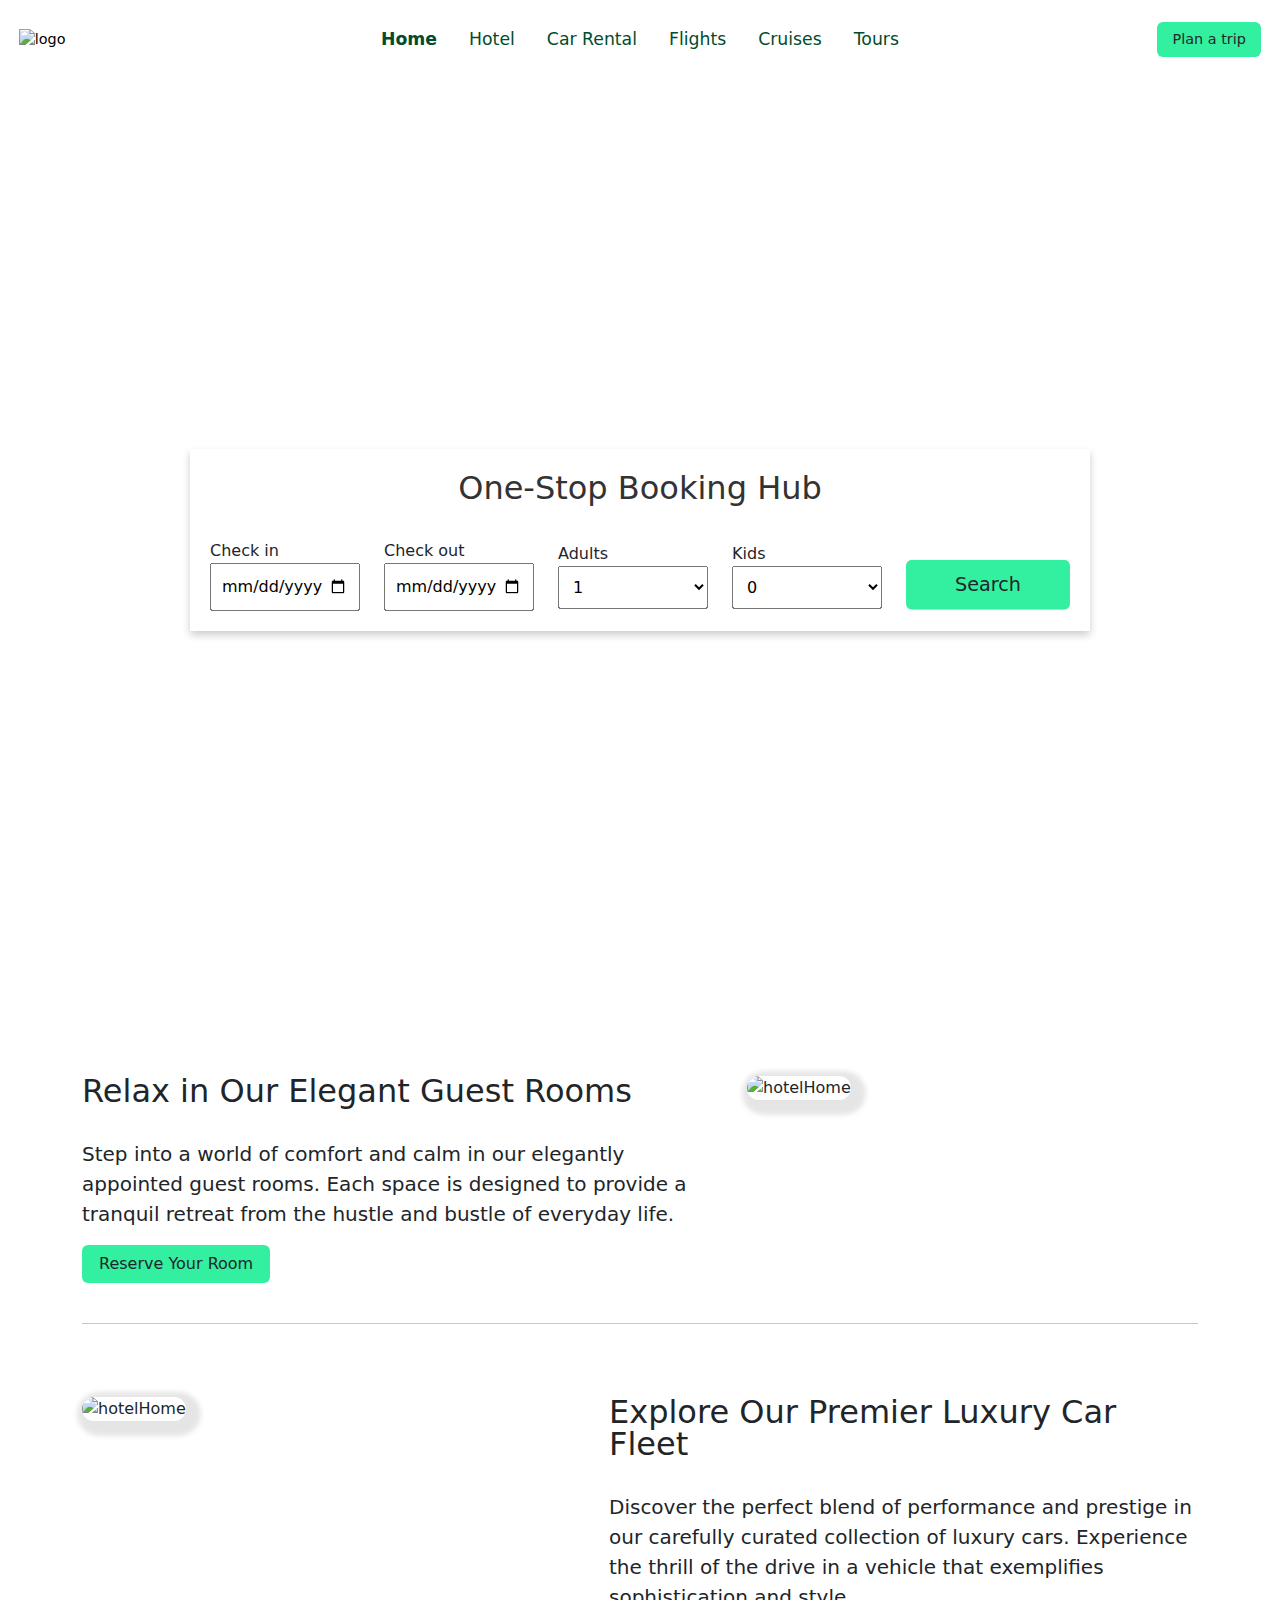
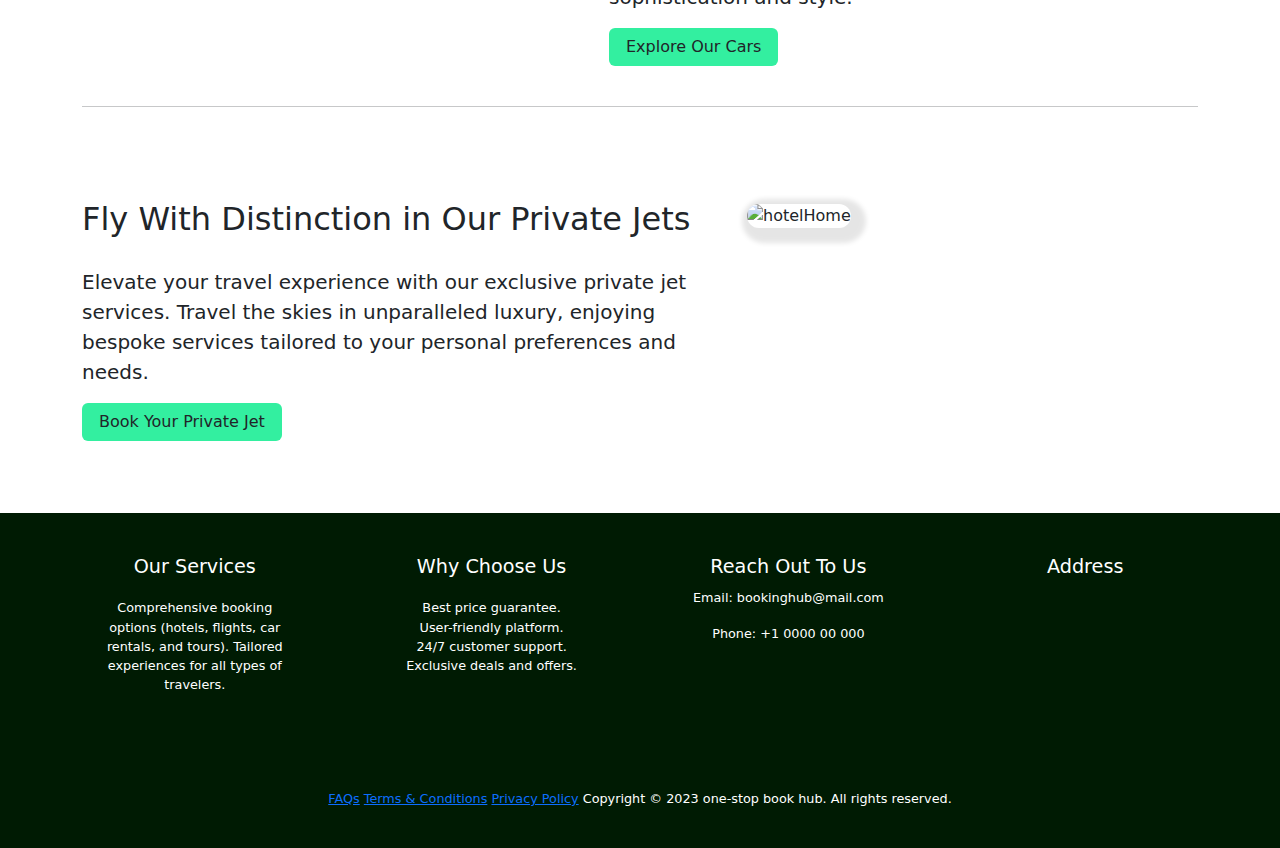
==== commit 004975ce: "change title of project" ====
--- a/index.html
+++ b/index.html
@@ -3,7 +3,7 @@
   <head>
     <meta charset="UTF-8" />
     <meta name="viewport" content="width=device-width, initial-scale=1.0" />
-    <title>Mukarnas Spa Resort</title>
+    <title>Booking Hub</title>
     <link
       href="https://cdn.jsdelivr.net/npm/bootstrap@5.3.3/dist/css/bootstrap.min.css"
       rel="stylesheet"
--- a/css/style.css
+++ b/css/style.css
@@ -55,7 +55,7 @@
 
 .bookingForm {
   position: absolute;
-  top: 50%;
+  top: 60%;
   left: 50%;
   transform: translate(-50%, -50%);
   background: rgba(255, 255, 255, 0.8);
@@ -71,7 +71,7 @@
 }
 
 .bookingForm form {
-  margin-top: 3em;
+  margin-top: 10em;
   display: grid;
   gap: 10px;
 }
